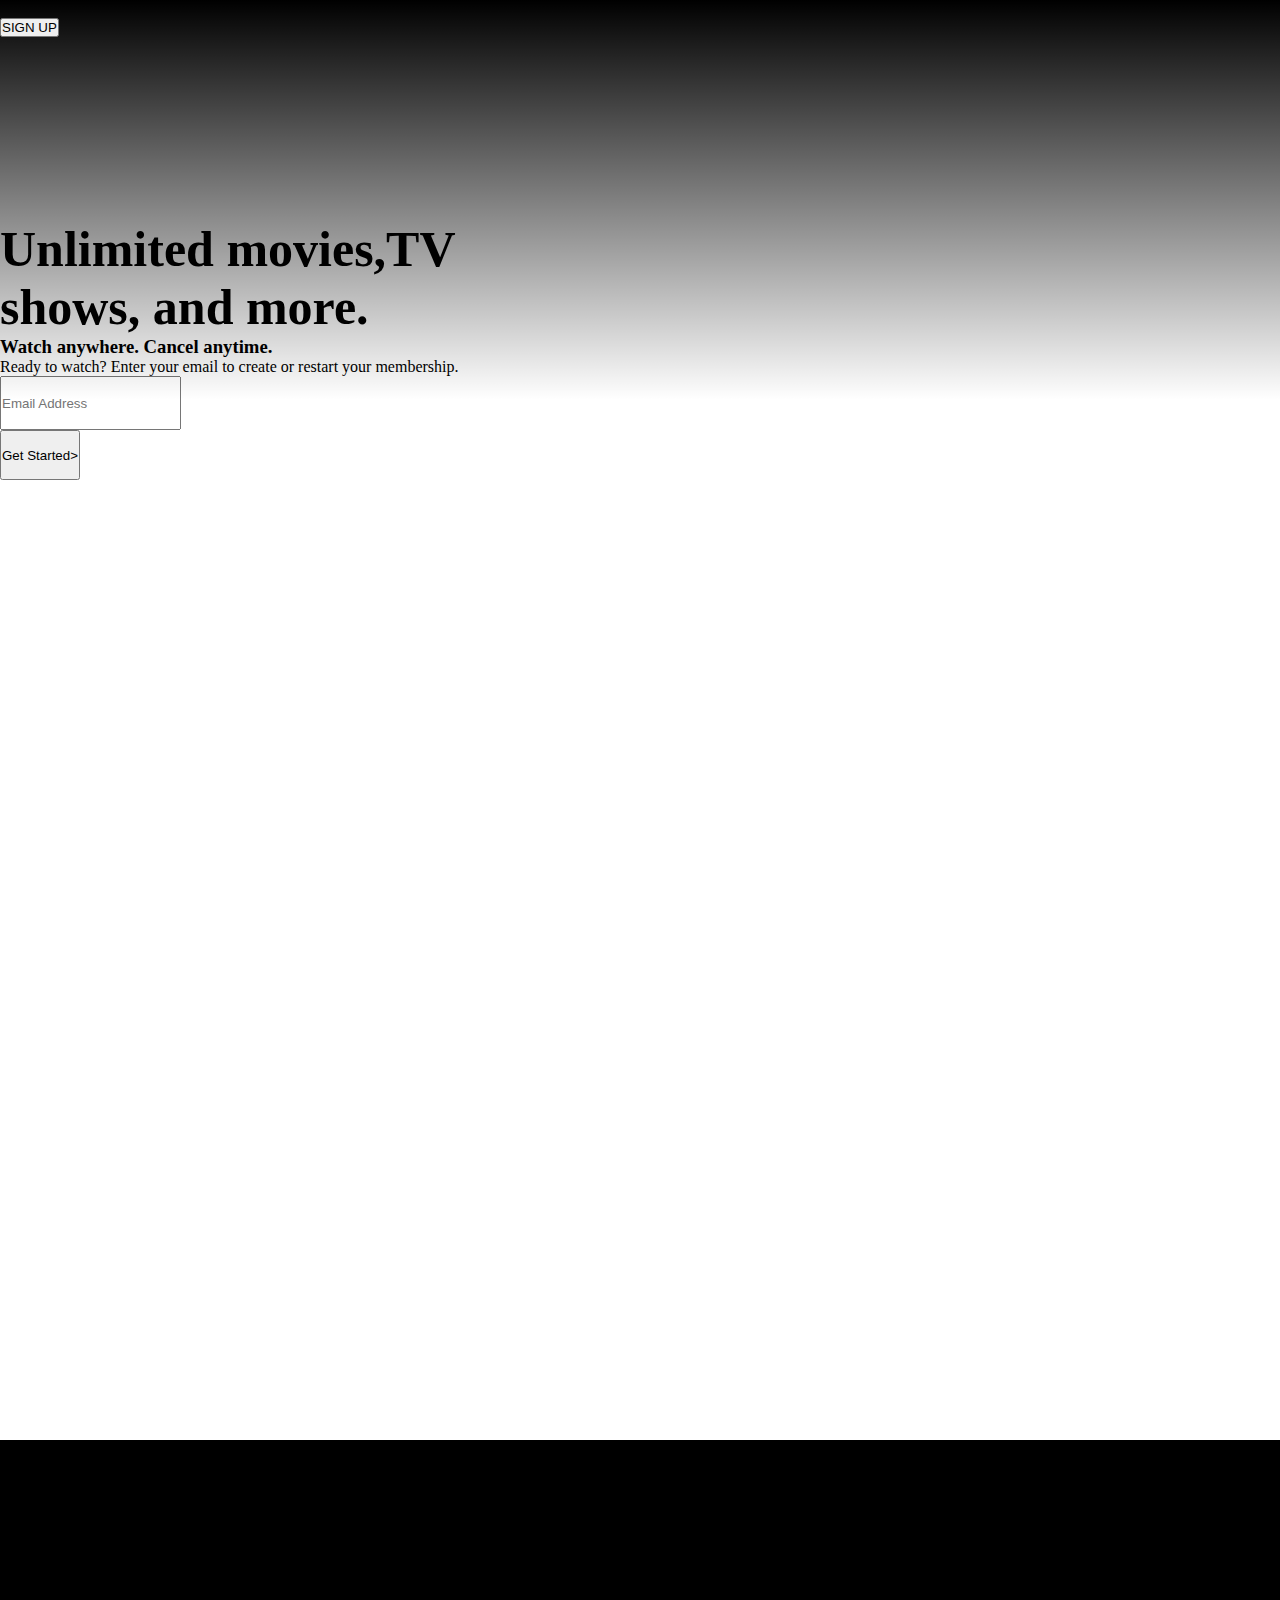
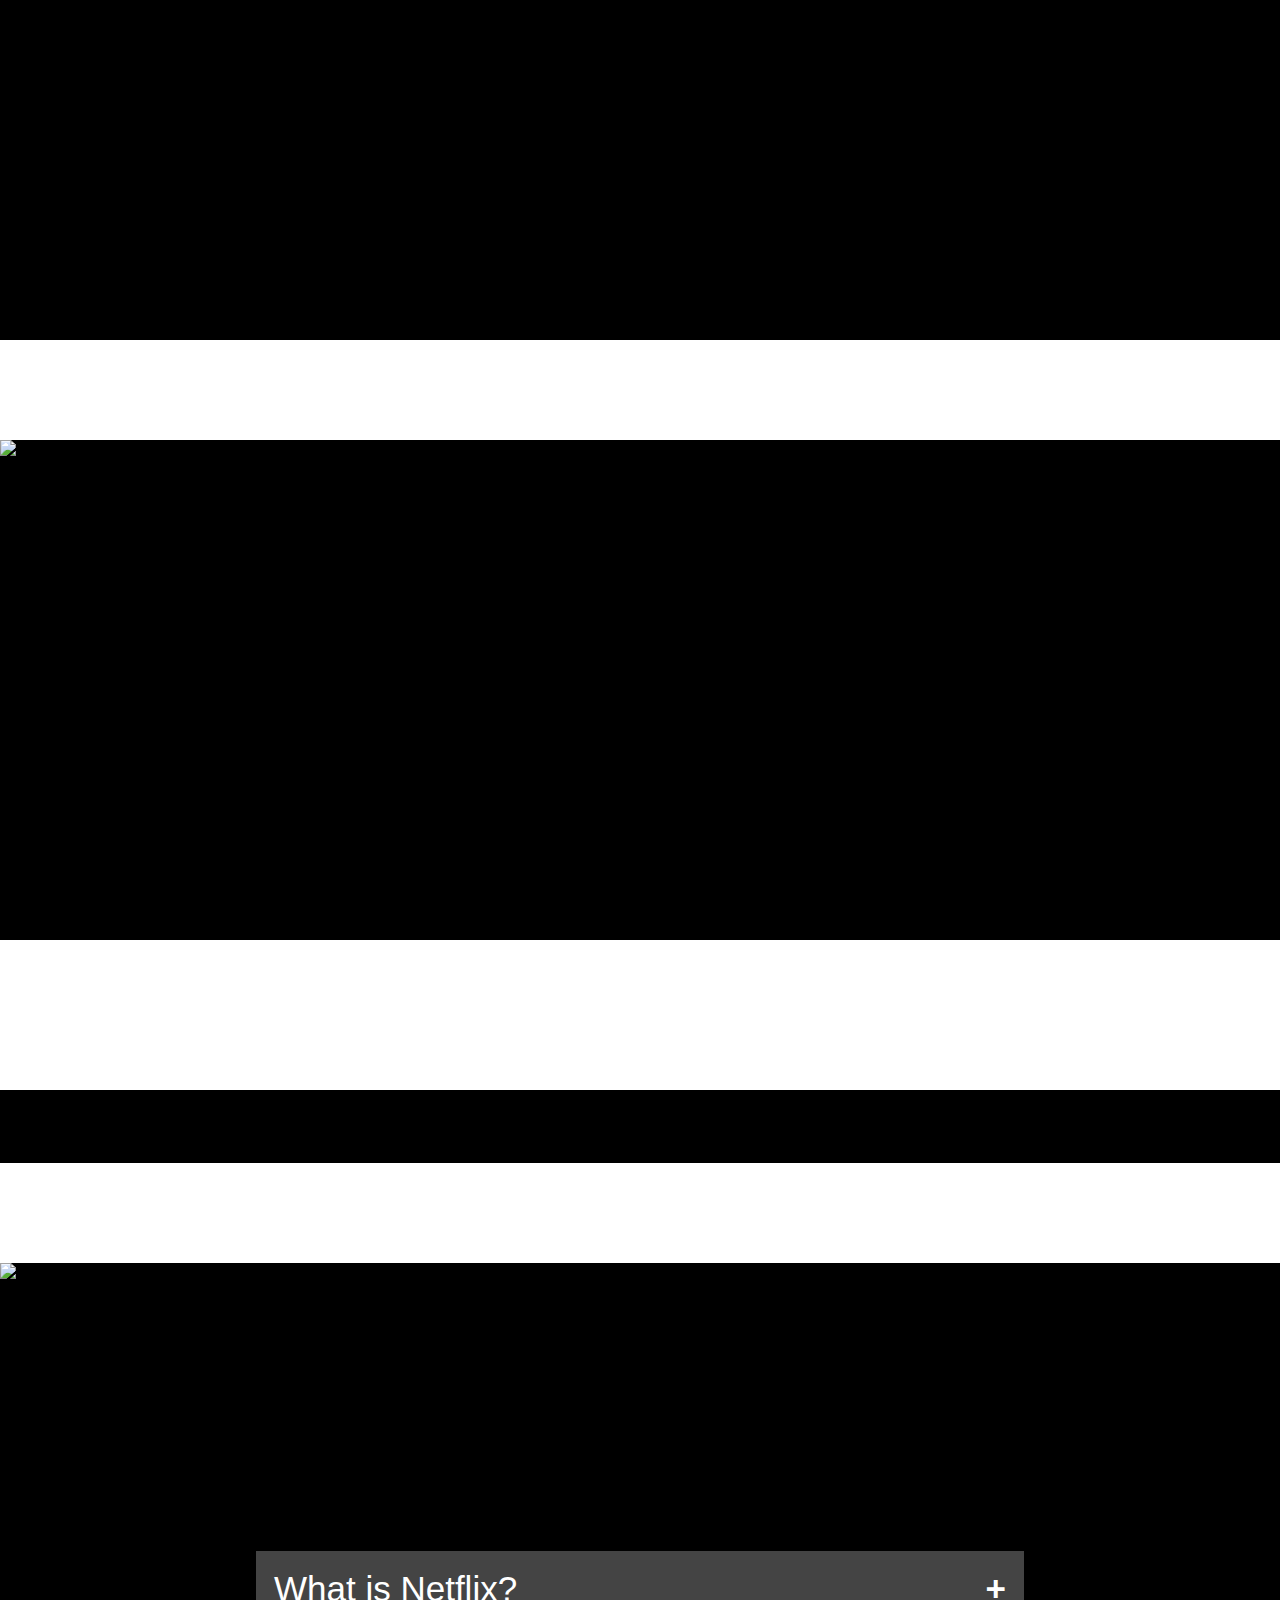
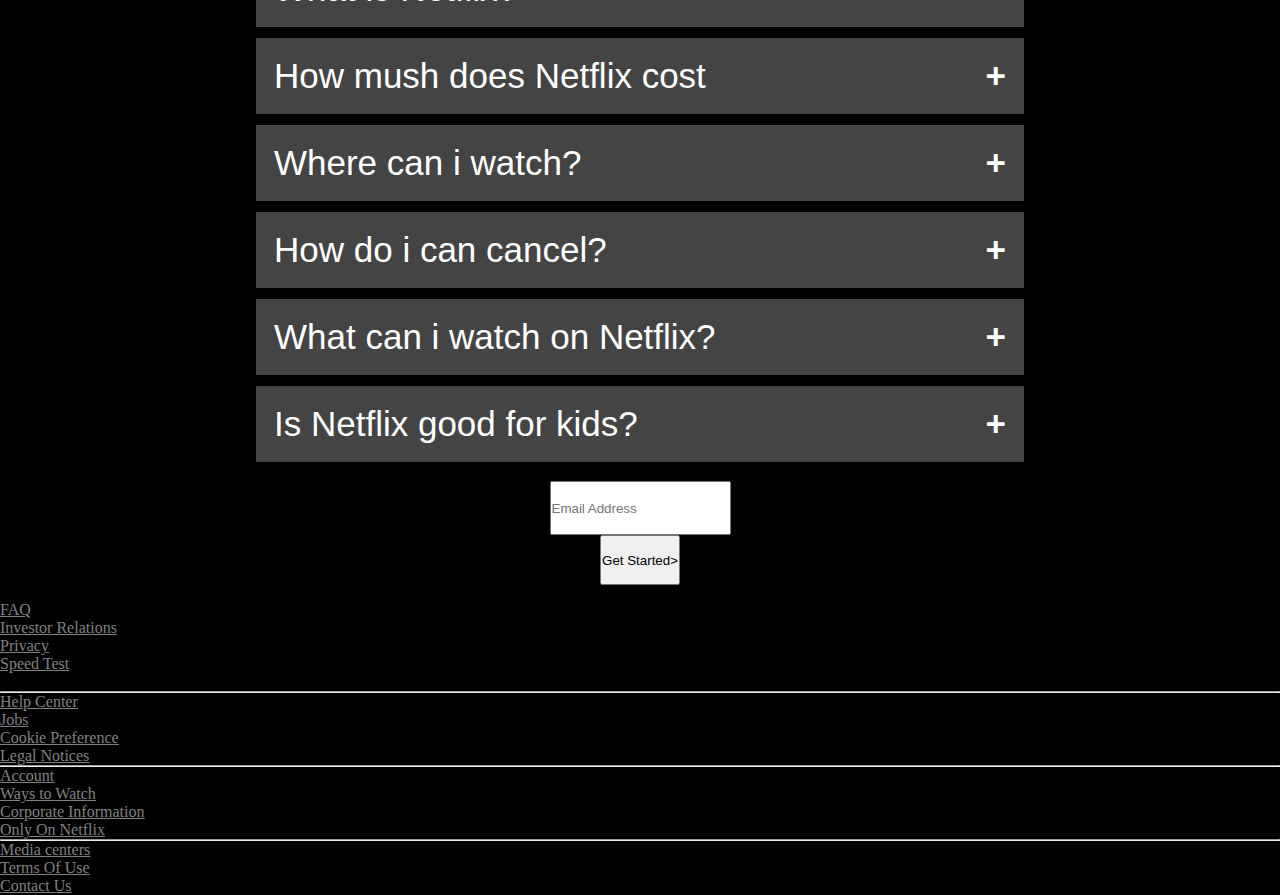
==== index.html @ 107ac329 "full responsive netflix front page" ====
<!DOCTYPE html>
<html lang="en">
<head>
    <meta charset="UTF-8">
    <meta http-equiv="X-UA-Compatible" content="IE=edge">
    <meta name="viewport" content="width=device-width, initial-scale=1.0">
    <title>Netflix Pakistan-Watch Tv Show</title>
    <link href="https://cdn.jsdelivr.net/npm/bootstrap@5.1.3/dist/css/bootstrap.min.css" rel="stylesheet" integrity="sha384-1BmE4kWBq78iYhFldvKuhfTAU6auU8tT94WrHftjDbrCEXSU1oBoqyl2QvZ6jIW3" crossorigin="anonymous">
    <link rel="shortcut icon" href="./images/favicon.png" type="image/x-icon">
    <link rel="stylesheet" href="./css/style.css">
</head>
<body>
    <section class="header">
        <div class="container-fluid">
            <nav class="navbar navbar-expand-lg navbar-dark  ">
                <div class="container">
                <img src="./images/Netflix-Logo.png" class="height" alt="">
                <form class="form-inline my-2 my-lg-0">
                  <button class="btn btn-danger my-2 my-sm-0" type="submit">SIGN UP</button>
                </form>  
            </div>
            </div>
    </section>
      <main class="background">
      <div class="col-sm-12">
          <h1 class="text-center text-white font">Unlimited movies,TV</h1>
          <h1 class="text-center text-white font">shows, and more.</h1>
          <h3 class="text-center text-white " >Watch anywhere. Cancel anytime.</h3>
          <p class="text-center text-white fs-5">Ready to watch? Enter your email to create or restart your membership.</p>
          <div class="input-group mb-3 w-50  mx-auto">
            <input type="text" class="form-control input" placeholder="Email Address" aria-label="email address" aria-describedby="basic-addon2">
            <div class="input-group-append">
              <button class="btn btn-danger input" type="button">Get Started></button>
            </div>
          </div>
        </div>
      </main>
      <section>
        <div class="container-fluid bg w-100 border-top border-5">
          <div class="row">
            <div class="col-sm-12 col-md-6 padding ms-5" >
            <h1 class="text-white ">Enjoy on your TV.</h1>
          <p class="text-white fs-2 small">Watch on Smart TVs, Playstation, Xbox, Chromecast, Apple TV, Blu-ray players, and more.</p>
        </div>
        <div class=" col-md-6 col-sm-12  w-25 padding">
          <div>
   <video src="./images/1.m4v" class="me-5"  autoplay="1" loop=""></video>
  </div>
        </div>
        </div>
          </div>
      </section>

      <section>
        <div class="container-fluid bg w-100 border-top border-5">
          <div class="row">
            <div class="col-md-6 padding ms-5 ">
              <img src="./images/mobile.jpg" alt="netflix mobile image" class="h-100 img-fluid larger">
            </div>
            <div class=" col-md-6 padding ms-5 width">
              <h1 class="text-white">Download your shows to watch offline.</h1>
              <p class="text-white fs-2" >Save your favorites easily and always have something to watch.</p>
            </div>
          </div>
        </div>
      </section>
      <section>
        <div class="container-fluid bg1 w-100 border-top border-5">
          <div class="row">
           <div class="col-sm-12 padding ms-5 width">
             <h1 class="text-white">Watch everywhere.</h1>
             <p class="text-white fs-2">Stream unlimited movies and TV shows on your phone, tablet, laptop, and TV.</p>
           </div>
          </div>
        </div>
      </section>
      <section>
        <div class="container-fluid bg1 w-100 border-top border-5">
          <div class="row">
            <div class="col-md-6 padding ms-5 w-50 my-5">
           <img src="./images/kids.jpg" class="img-fluid" alt="kids picture">
            </div>
            <div class="col-md-6  padding ms-5 width">
              <h1 class="text-white">Create profiles for kids.</h1>
              <p class="text-white fs-4 ">Send kids on adventures with their favorite characters in a space made just for them—free with your membership.</p>
            </div>
          </div>
        </div>
      </section>
<section>
  <div class="container-fluid bg1 border-top border-5">
    <div class="row">
      <div>
        <h1 class="text-center text-white my-5 fs-1">Frequently Asked Questions.</h1>
        </div>
        <center>
        <button class="accordion">What is Netflix?</button>
<div class="panel">
  <p class="fs-3">Netflix is a streaming service that offers a wide variety of award-winning TV shows, movies, anime, documentaries, and more on thousands of internet-connected devices.
<br>
<br>
    You can watch as much as you want, whenever you want without a single commercial – all for one low monthly price. There's always something new to discover and new TV shows and movies are added every week!</p>
</div>

<button class="accordion">How mush does Netflix cost</button>
<div class="panel">
  <p class="fs-3">Watch Netflix on your smartphone, tablet, Smart TV, laptop, or streaming device, all for one fixed monthly fee. Plans range from Rs250 to Rs1,100 a month. No extra costs, no contracts.</p>
</div>

<button class="accordion">Where can i watch?</button>
<div class="panel">
  <p class="fs-3">Watch anywhere, anytime. Sign in with your Netflix account to watch instantly on the web at netflix.com from your personal computer or on any internet-connected device that offers the Netflix app, including smart TVs, smartphones, tablets, streaming media players and game consoles.
    <br>
    <br>
    You can also download your favorite shows with the iOS, Android, or Windows 10 app. Use downloads to watch while you're on the go and without an internet connection. Take Netflix with you anywhere.</p>
</div>
<button class="accordion">How do i can cancel?</button>
<div class="panel">
  <p class="fs-3">Netflix is flexible. There are no pesky contracts and no commitments. You can easily cancel your account online in two clicks. There are no cancellation fees – start or stop your account anytime.</p>
</div>
<button class="accordion">What can i watch on Netflix?</button>
<div class="panel">
  <p class="fs-3">Netflix has an extensive library of feature films, documentaries, TV shows, anime, award-winning Netflix originals, and more. Watch as much as you want, anytime you want.</p>
</div>
<button class="accordion">Is Netflix good for kids?</button>
<div class="panel">
  <p class="fs-3">The Netflix Kids experience is included in your membership to give parents control while kids enjoy family-friendly TV shows and movies in their own space.
   <br>
   <br>
    Kids profiles come with PIN-protected parental controls that let you restrict the maturity rating of content kids can watch and block specific titles you don’t want kids to see.</p>
</div>

<div>
  <p class="text-white fs-5 my-5">Ready to watch? Enter your email to create or restart your membership.</p>
</div>
<div class="input-group mb-3 w-50  mx-auto">
  <input type="text" class="form-control input" placeholder="Email Address" aria-label="email address" aria-describedby="basic-addon2">
  <div class="input-group-append">
    <button class="btn btn-danger input" type="button">Get Started></button>
  </div>
</center>
        </div>
        </div>
      </section>
      <section>
    <!-- Footer -->
    <footer class="page-footer font-small bg1 border-top border-5">

      <!-- Footer Links -->
      <div class="container  text-md-left my-5">
    
        <!-- Grid row -->
        <div class="row">
    
          <!-- Grid column -->
          <div class="col-md-3 mx-auto top">
    
            <!-- Links -->
            <h5 class="font-weight-bold text-uppercase mt-3 mb-4 ">Question?Contact Us</h5>
    
            <ul class="list-unstyled ">
              <li>
                <a href="#!">FAQ</a>
              </li>
              <li>
                <a href="#!">Investor Relations</a>
              </li>
              <li>
                <a href="#!">Privacy</a>
              </li>
              <li>
                <a href="#!">Speed Test</a>
              </li>
            </ul>
            <p>Netflix Pakistan</p>
          </div>
          <!-- Grid column -->
    
          <hr class="clearfix w-100 d-md-none">
    
          <!-- Grid column -->
          <div class="col-md-3 mx-auto">
    
            <!-- Links -->
    
            <ul class="list-unstyled mt-3 mb-4 p-5 top">
              <li>
                <a href="#!">Help Center</a>
              </li>
              <li>
                <a href="#!">Jobs</a>
              </li>
              <li>
                <a href="#!">Cookie Preference</a>
              </li>
              <li>
                <a href="#!">Legal Notices</a>
              </li>
            </ul>
    
          </div>
          <!-- Grid column -->
    
          <hr class="clearfix w-100 d-md-none">
    
          <!-- Grid column -->
          <div class="col-md-3 mx-auto">
    
            <!-- Links -->
    
            <ul class="list-unstyled mt-3 mb-4 p-5 top">
              <li>
                <a href="#!">Account</a>
              </li>
              <li>
                <a href="#!">Ways to Watch</a>
              </li>
              <li>
                <a href="#!">Corporate Information</a>
              </li>
              <li>
                <a href="#!">Only On Netflix</a>
              </li>
            </ul>
    
          </div>
          <!-- Grid column -->
    
          <hr class="clearfix w-100 d-md-none">
    
          <!-- Grid column -->
          <div class="col-md-3 mx-auto">
    
            <!-- Links -->
    
            <ul class="list-unstyled mt-3 mb-4 p-5 top">
              <li>
                <a href="#!">Media centers</a>
              </li>
              <li>
                <a href="#!">Terms Of Use</a>
              </li>
              <li>
                <a href="#!">Contact Us</a>
              </li>
            </ul>
            
          </div>
          <!-- Grid column -->
    
        </div>
        <!-- Grid row -->
    
      </div>
      <!-- Footer Links -->
      
    </footer>
<!-- Footer -->
      </section>
    <script src="https://cdn.jsdelivr.net/npm/@popperjs/core@2.10.2/dist/umd/popper.min.js" integrity="sha384-7+zCNj/IqJ95wo16oMtfsKbZ9ccEh31eOz1HGyDuCQ6wgnyJNSYdrPa03rtR1zdB" crossorigin="anonymous"></script>
<script src="https://cdn.jsdelivr.net/npm/bootstrap@5.1.3/dist/js/bootstrap.min.js" integrity="sha384-QJHtvGhmr9XOIpI6YVutG+2QOK9T+ZnN4kzFN1RtK3zEFEIsxhlmWl5/YESvpZ13" crossorigin="anonymous"></script>
<script src="./javascript/script.js"></script>
</body>
</html>
---- css/style.css ----
*{
    margin:0px;
    padding:0px;
    
}
body{
    overflow-x: hidden;
}
.header{
    position:absolute;
    z-index:5;
   width:100%;
}
.height{
    width:150px;
}
.background{
    background-image:url("../images/background.png");
    background-repeat:no-repeat;
    min-height:100vh;
    background-size:cover;
    background-position: center;
    padding:220px 0 220px;
   
}
.background:before{
    content: '';
    position:absolute;
    top:0;
    left:0;
    width:100%;
    height:400px;
    z-index: 1;
    background: linear-gradient(to bottom,#000,transparent);
}
.input{
    height:50px;
}
.font{
    font-size:50px;
}
/* .width{
    width:600px;
    height:480px;
    background-image: url("../images/tv\ \(1\).png");
    background-color:red;
    background-repeat: no-repeat;
} */
/* .vedio{
    margin-left:70px;
    width:470px;
    margin-top:100px;
} */
.bg{
    background: black;
    height:500px;
    width:100%;
}
.bg1{
    background-color:black;
}
.width{
    width:500px;
    margin-top:150px!important;
}
.padding{
    margin-top:100px;
}
.accordion {
    background-color: #444;
    color: white;
    cursor: pointer;
    padding: 18px;
    width: 60%;
    border: none;
    text-align: left;
    outline: none;
    margin-top: 10px;
    font-size: 35px;
    transition: 0.4s;
  }
  

  
  .accordion:after {
    content: '\002B';
    color: white;
    font-weight: bold;
    float: right;
    margin-left: 5px;
  }
  
  .active:after {
    content: "\2212";
    
  }
  
  .panel {
    padding: 0 20px;
    background-color: #444;
    margin-top:1px;
    text-align: left;
    color: white;
    width:60%;
    max-height: 0;
    overflow: hidden;
    transition: max-height 0.2s ease-out;
  }
ul,li,a{
    color:gray;
    text-decoration: none;
}
ul,li,a:hover{
color:gray;
text-decoration: underline;
}
@media only screen and (max-width: 780px) {
    video {
      width: 300px;
      margin-left:100px;
    }
    .padding{
        margin-top:10px;
    }
    .small{
        width:300px;
    }
    .top{
        text-align: center;
    }
  }
  @media only screen and (max-width: 1200px) {
    .width{
        width:750px;
        margin-top:5px!important;
    }
    video {
        width: 300px;
        margin-left:100px;
      }
    .larger{
        width:400px;
    }
  }
    @media only screen and (max-width:500px){
.width{
        width:300px;
        margin-top:5px!important;
    }
    .larger{
        width:250px;
    }
}
@media  screen and (max-width:950px) {
    video {
        width: 200px;
        margin-left:100px;
      }
}
@media screen and (min-width:815px){
    body{
        overflow-x: hidden;
    }
}
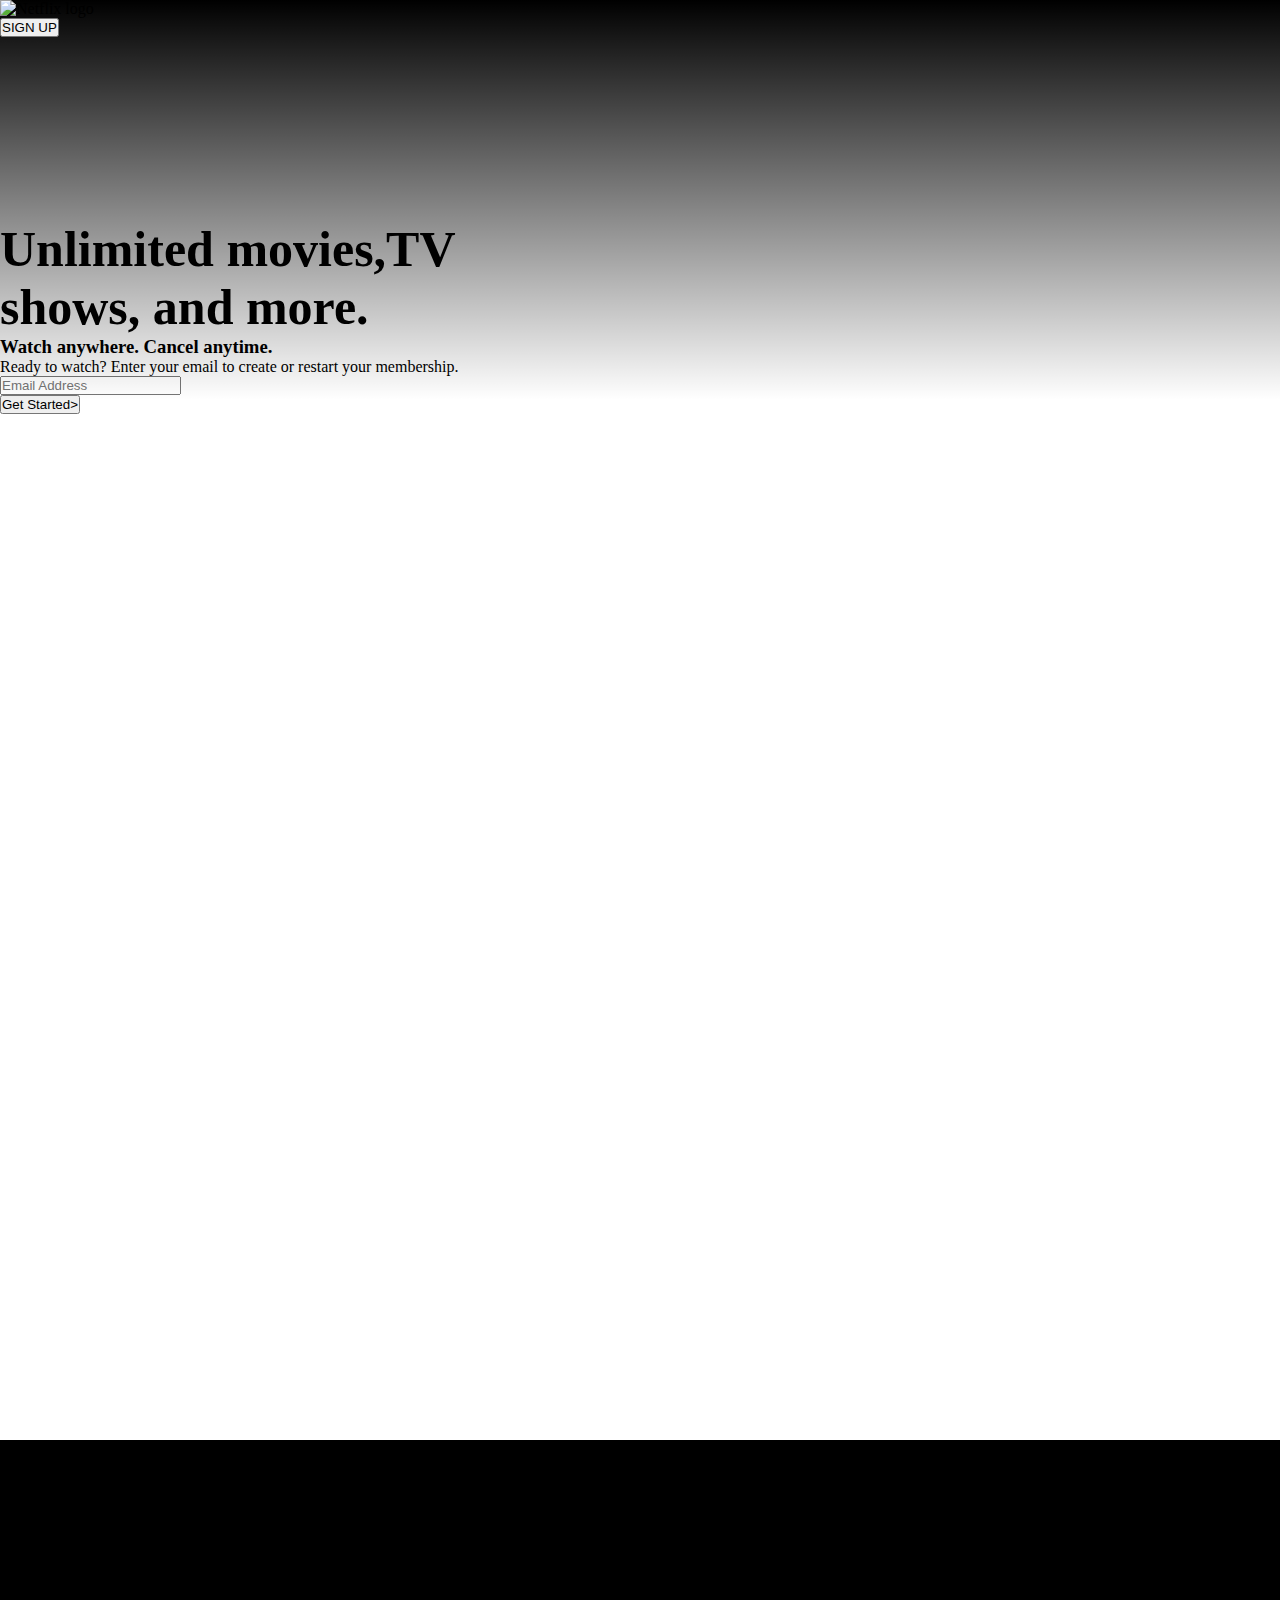
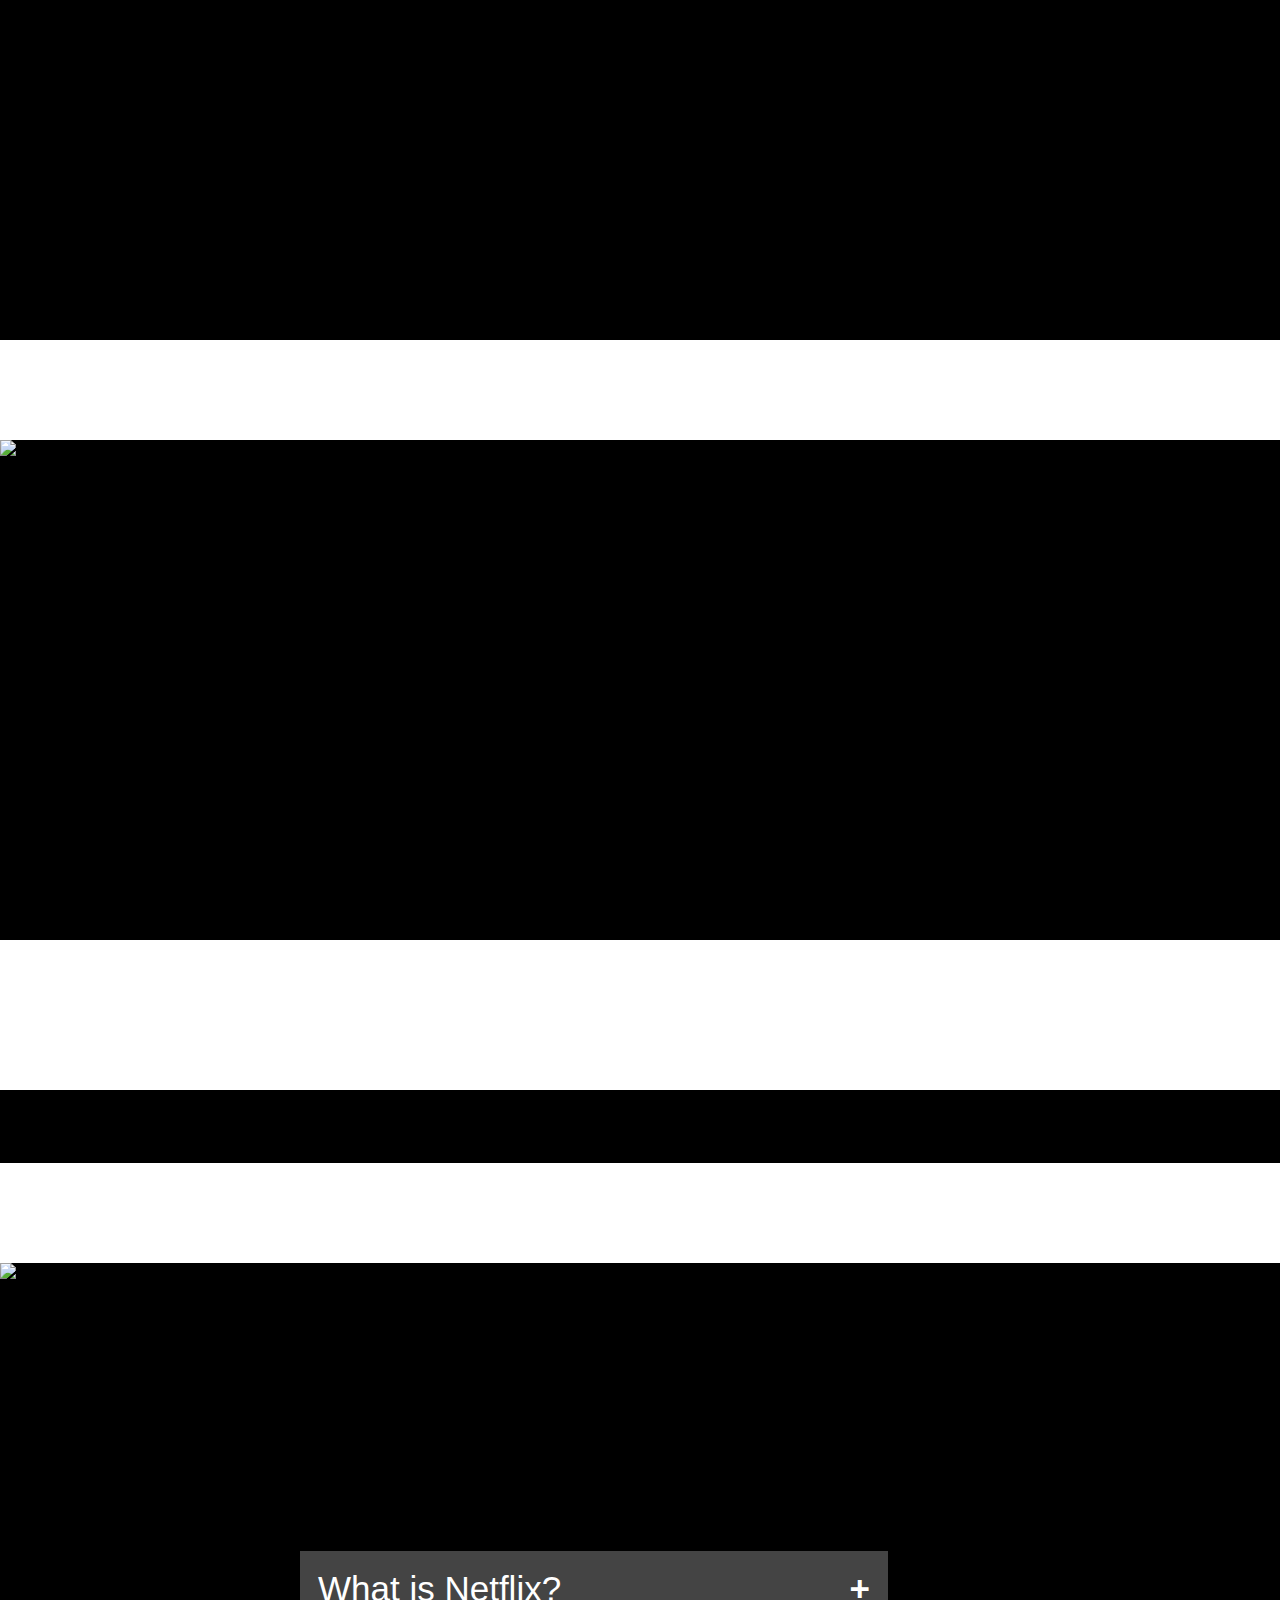
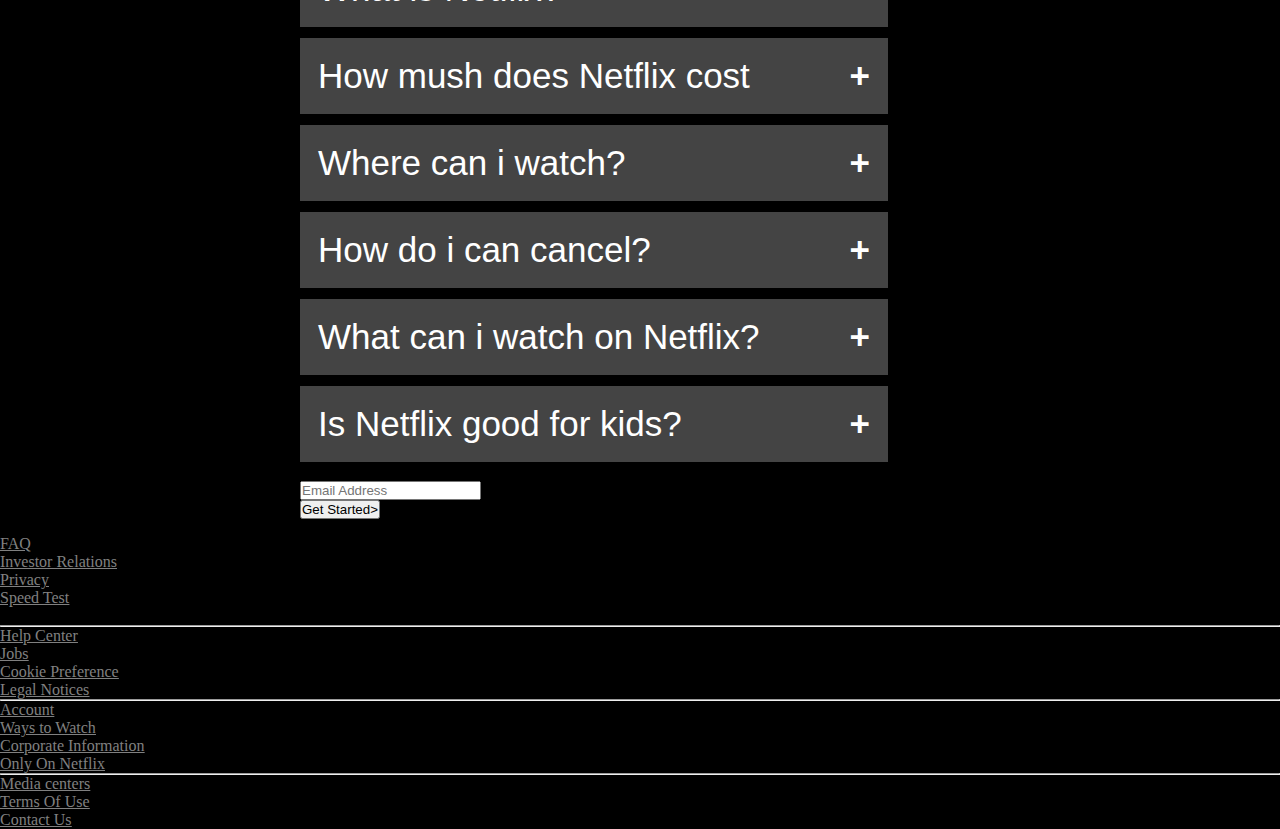
==== commit 8fcfc2e0: "with signup page" ====
--- a/index.html
+++ b/index.html
@@ -14,9 +14,9 @@
         <div class="container-fluid">
             <nav class="navbar navbar-expand-lg navbar-dark  ">
                 <div class="container">
-                <img src="./images/Netflix-Logo.png" class="height" alt="">
-                <form class="form-inline my-2 my-lg-0">
-                  <button class="btn btn-danger my-2 my-sm-0" type="submit">SIGN UP</button>
+                <img src="./images/Netflix-Logo.png" class="height" alt="Netflix logo">
+                <form class="form-inline my-2 my-lg-0" action="signup.html">
+                  <button class="btn btn-danger my-2 my-sm-0"  type="submit">SIGN UP</button>
                 </form>  
             </div>
             </div>
@@ -93,7 +93,7 @@
       <div>
         <h1 class="text-center text-white my-5 fs-1">Frequently Asked Questions.</h1>
         </div>
-        <center>
+        <div class="center">
         <button class="accordion">What is Netflix?</button>
 <div class="panel">
   <p class="fs-3">Netflix is a streaming service that offers a wide variety of award-winning TV shows, movies, anime, documentaries, and more on thousands of internet-connected devices.
@@ -131,14 +131,16 @@
 </div>
 
 <div>
-  <p class="text-white fs-5 my-5">Ready to watch? Enter your email to create or restart your membership.</p>
-</div>
-<div class="input-group mb-3 w-50  mx-auto">
+  <p class="text-white fs-5 my-5 ms-5">Ready to watch? Enter your email to create or restart your membership.</p>
+</div>
+
+<div class="input-group mb-3 w-50 ms-5">
   <input type="text" class="form-control input" placeholder="Email Address" aria-label="email address" aria-describedby="basic-addon2">
   <div class="input-group-append">
     <button class="btn btn-danger input" type="button">Get Started></button>
   </div>
-</center>
+
+</div>
         </div>
         </div>
       </section>
--- a/css/style.css
+++ b/css/style.css
@@ -33,7 +33,7 @@
     z-index: 1;
     background: linear-gradient(to bottom,#000,transparent);
 }
-.input{
+.input1{
     height:50px;
 }
 .font{
@@ -142,6 +142,9 @@
         width:400px;
     }
   }
+  .center{
+    margin-left:300px;
+}
     @media only screen and (max-width:500px){
 .width{
         width:300px;
@@ -149,6 +152,13 @@
     }
     .larger{
         width:250px;
+    }
+    .accordion{
+        width:100%;
+        
+    }
+    .center{
+        margin-left: 0px !important;
     }
 }
 @media  screen and (max-width:950px) {
@@ -157,8 +167,65 @@
         margin-left:100px;
       }
 }
-@media screen and (min-width:815px){
+@media screen and (max-width:815px){
     body{
         overflow-x: hidden;
     }
+    .center{
+        margin-left:150px;
+    }
+}
+.signuptop{
+    padding:100px 0px 220px !important;
+    
+}
+.color::placeholder {
+    color: white !important;
+    opacity: 1;
+    }
+.signuptop:before{
+    content: '';
+    position:absolute;
+    top:0;
+    left:0;
+    width: 0px !important;
+    height:0px !important;
+    z-index: 1;
+    /* background: linear-gradient(to bottom, rgb(8, 7, 7), rgba(0, 0, 0, 0.73)); */
+}
+.signupwidth{
+    width:400px;
+    height:600px !important;
+}
+.signupinput {
+    width:270px;
+}
+.bgdark{
+   background-color: black;
+   opacity: 0.8;
+}
+.facebook{
+    width:30px;
+}
+.font1{
+    font-size: 12px;
+}
+
+.glass{
+    position:absolute;
+    margin-top:50px;
+    width:100%;
+    height:170px;
+    background-color: black;
+    opacity: 0.8;
+    
+}
+@media screen and (max-width:760px){
+    .hidden>li>a{
+        visibility: hidden;
+        height:150px;
+    }
+    .hidden{
+        visibility: hidden;
+    }
 }